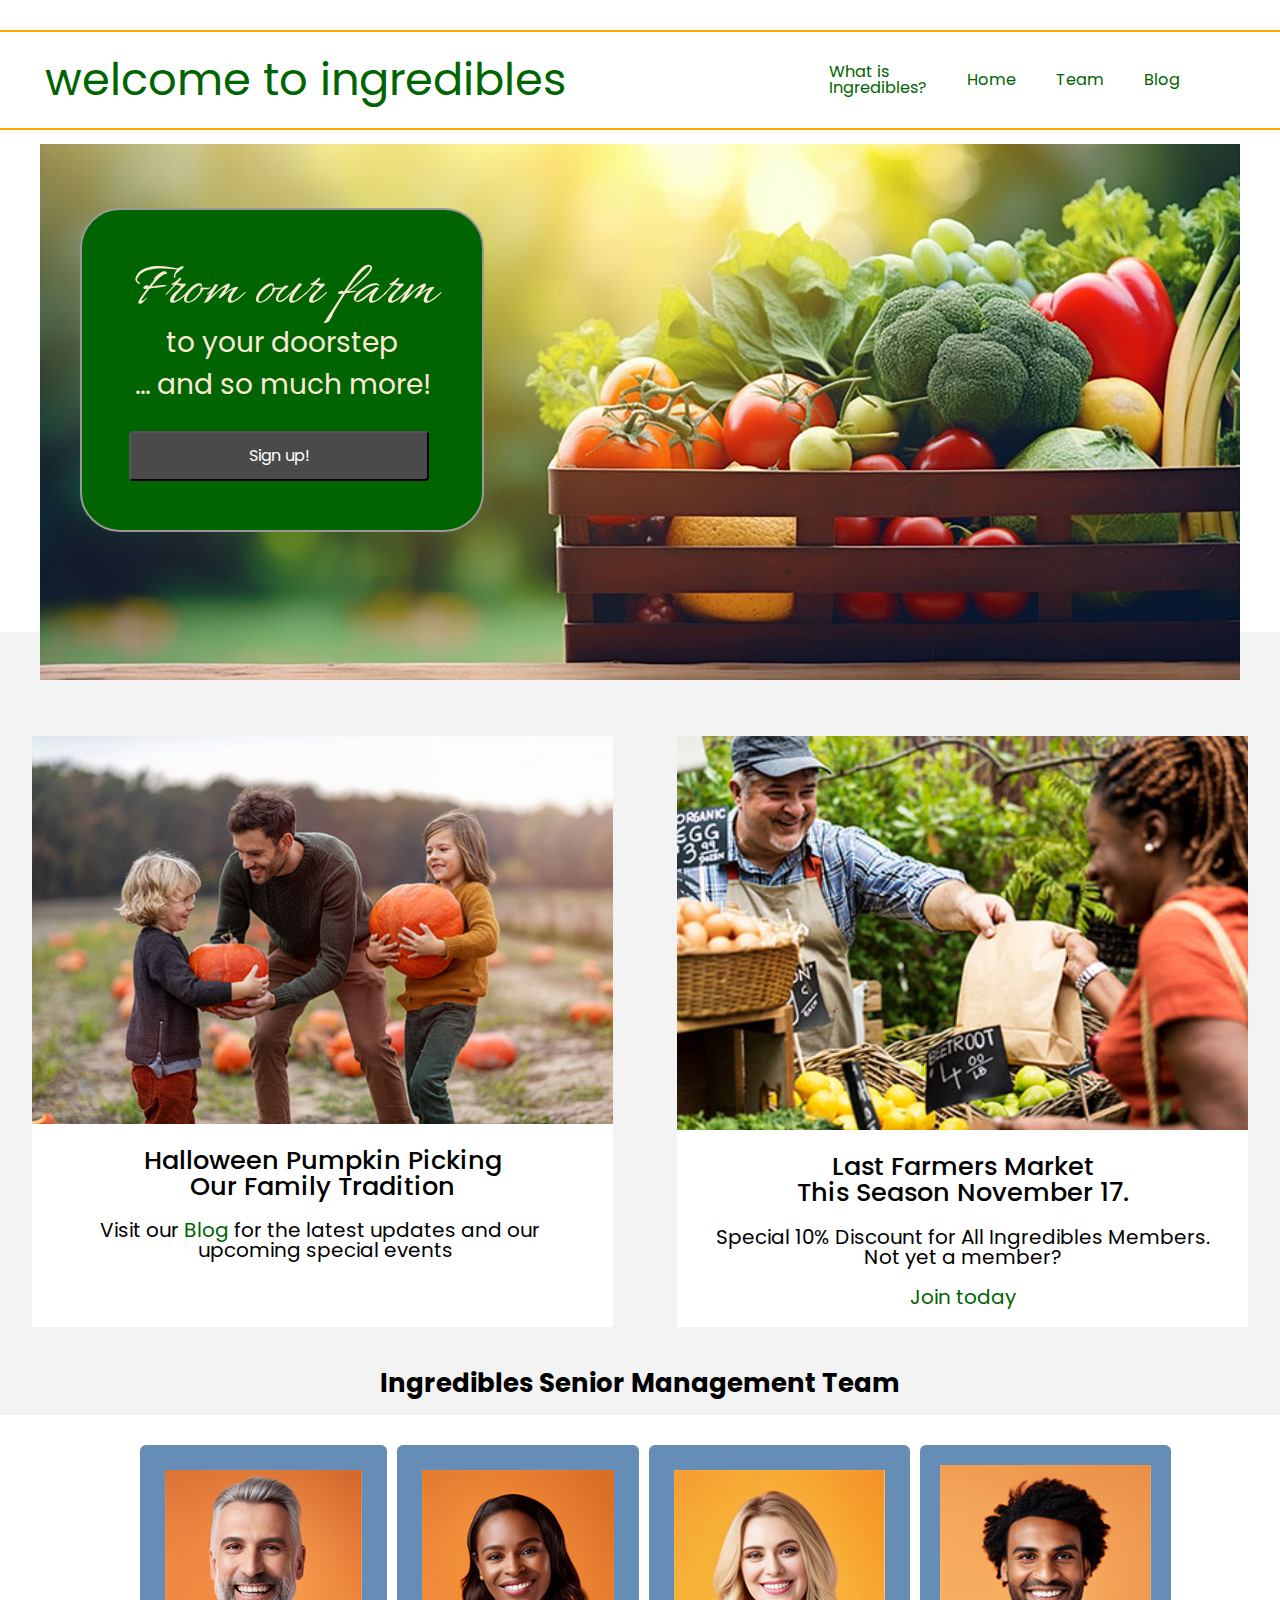
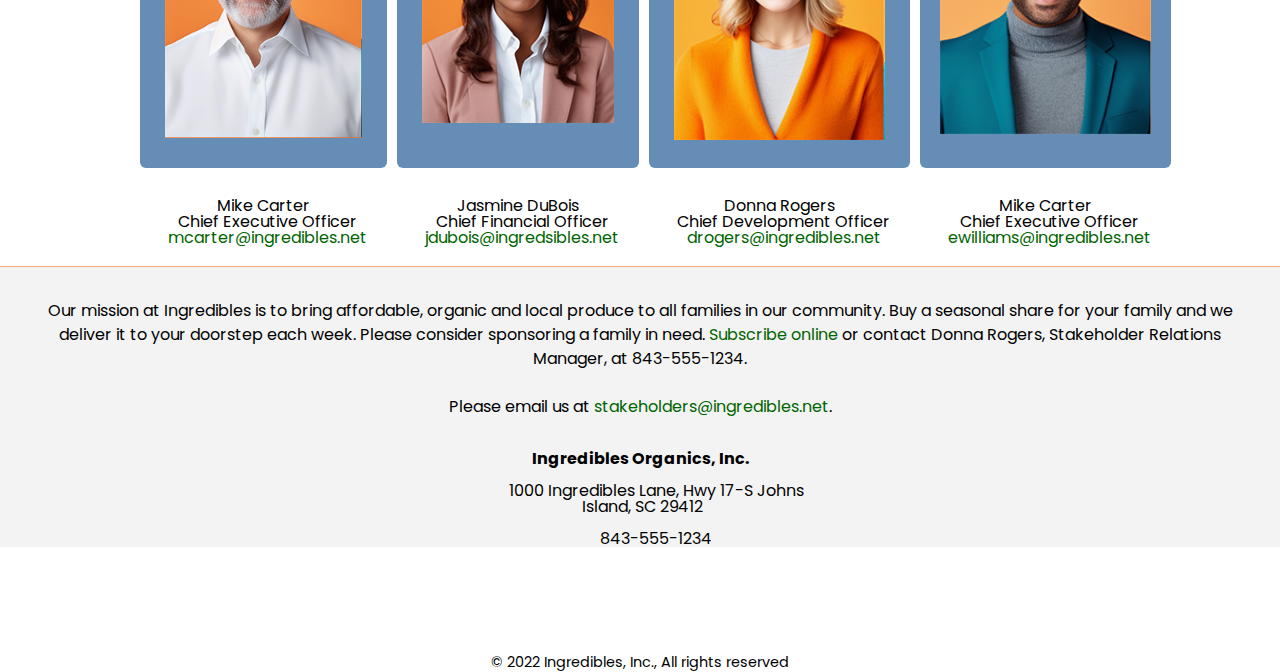
==== index.html @ f9635973 "Add files via upload" ====
<!DOCTYPE html>
<html lang="en">
<meta charset="UTF-8">
<title>Ingredibles Company Home Page by Robert Pfaff</title>
<meta name="viewport" content="width=device-width,initial-scale=1">
	<link rel="stylesheet" href="css/reset.css">
	<link rel="stylesheet" href="css/style.css">
	<style type="text/css"></style>

<body class="main-container">
	<header class="main-header">
		<span id="welcome">welcome to ingredibles</span>
		<nav class="main-nav">
			<ul>
				<li><a href="about.html"><h5>What is Ingredibles?</h5></a></li>
				<li><a href="index.html"><h5>Home</h5></a></li>	
				<li><a href="team.html"><h5>Team</h5></a></li>
				<li><a href="blog.html"><h5>Blog</h5></a></li>	
			</ul>
		</nav>
		
		<!-- Cell Phone Dropdown Menu -->
		<nav>
		  <select>
				<option class="menu" value="" selected="selected"> &nbsp;&nbsp;&nbsp;Menu</option> 
    <option value="index.html">Home</option> 
    <option value="team.html">Team</option> 
    <option value="blog.html">Blog</option> 
    <option value="about.html">About</option> 
    <option value="subscribe.html">Subscribe</option> 
  </select> 
	</nav>
		
		<!-- End Dropdown Menu -->

</header>
	
	<div class="main-image-container"> <img src="images/home_background_final.jpg" class="responsive" width="1200" height="536" alt="ingredible vegetables background image"/> </div>
	
<span class="cell_phone">From our farm to your table<br>
	...and so much more!</span>
	
<div id="cta-container">
		<div id="main-cta"> 
			<div class="cursive" id="fromfarm">From our farm</div>
			<div class="normal" id="doorstep">to your doorstep <br>
				... and so much more!</div>
		<a href="subscribe.html"><button id="cta-button">Sign up!</button></a>
    </a>

		</div>
	</div>
	
<div class="blog-section">

<div class="blog"  id="blog1">
	<div class="center">
		<div class="blog-images">
	      <img src="images/pumpkin_pickers_583.jpg" id="pumpkins" class="responsive" alt="family pumpkin picking tradition">
		</div>
        
		<div class="content">
			<h2>Halloween Pumpkin Picking <br> Our Family Tradition</h2>
			<h3>Visit our <a href="blog.html">Blog</a> for the latest updates and our&nbsp; &nbsp;upcoming special events</h3>
		</div>
    </div>
</div>
	 
<div class="blog" id="blog2">
	<div class="center">
		<div class="blog-images">
			<img src="images/farmers_market_400.jpg" width="400" height="272" id="market"	 class="responsive"  alt="farmers market discounts for members"/>
         </div>
    <div class="content"> 
		<h2> Last Farmers Market<br>
		This Season November 17.</h2>
        <h3>Special 10% Discount for All Ingredibles Members. Not yet a member?</h3>
        <h3><a href="subscribe.html">Join today</a></h3>
     </div>
   </div>
</div>

<!-- End Blog Section -->	
</div>
	

<!-- Start Team Section -->

<span id="team_greeting">Ingredibles Senior Management Team</span>
<div class="team_container">

<div class="grid-cell-1" id="ceo"><img class="responsive" src="images/ceo.png" width="200" height="250" alt="mike carter chief executive officer"/></div>
<div class="grid-cell-2" id="cfo"><img class="responsive" src="images/cfo.png" width="200" height="250" alt="jasmine dubois chief financial officer"/></div>
<div class="grid-cell-3" id="cdo"><img class="responsive" src="images/cdo.png" width="200" height="250" alt="donna rogers chief debelopment officer"/></div>
<div class="grid-cell-4" id="coo"><img class="responsive" src="images/coo.png" width="200" height="250" alt="ethan williams chief operations manager"/></div>
<div class="grid-cell-5" id="ceo_info">
  <pre id="ceo1">Mike Carter
  Chief Executive Officer
  <a href="mailto:mcarter@ingredibles.net">mcarter@ingredibles.net</a></pre>
</div>
<div class="grid-cell-6" id="cfo_info">
  <pre id="cfo2">Jasmine DuBois
  Chief Financial Officer
  <a href="mailto:jdubois@ingredsibles.net">jdubois@ingredsibles.net</a></pre>
</div>
<div class="grid-cell-7" id="cdo_info">
  <pre id="cdo3">Donna Rogers
  Chief Development Officer
  <a href="mailto:drogers@ingredibles.net">drogers@ingredibles.net</a></pre>	
</div>
<div class="grid-cell-6" id="coo_info">
<pre id="coo4">Mike Carter
  Chief Executive Officer
  <a href="mailto:ewilliamsr@ingredibles.net">ewilliams@ingredibles.net</a></pre>
</div>

</div><!--Container-->	
	
<div class="footer-wrapper">
<footer class="footer-content">
  <p>Our mission at Ingredibles is to bring affordable, organic and local produce to all families in our community. Buy a seasonal share for your family and we deliver it to your doorstep each week. Please consider sponsoring a family in need. <a href="subscribe.html"> Subscribe online</a> or contact Donna Rogers, Stakeholder Relations Manager, at 843-555-1234.<br><br> 

    Please email us at <a href="mailto:drogers@ingredibles.net">stakeholders@ingredibles.net</a>.
 </p>
	
	<pre><strong>Ingredibles Organics, Inc.</strong><br>
	1000 Ingredibles Lane, Hwy 17-S Johns<br> Island, SC 29412<br>
	843-555-1234</pre>
</footer>
</div>

<div id="footer-address"> 
<p><h4>Ingredibles Organics, Inc.</h4><br>
1000 Ingredibles Lane, Hwy 17-S<br>
Johns Island, SC 29412<br>
		843-555-1234</p>
</div>

<div class="copyright">
    © 2022 Ingredibles, Inc., All rights reserved
</div>
	
<!--Closing Body Tag: End of Main Container-->
</body>
</html>
---- css/style.css ----
@charset "utf-8";

@import url('https://fonts.googleapis.com/css2?family=Allura&family=Poppins:wght@100;200;300;400;500;600;700;800&display=swap');

/*  Universal Settings */

html {
	font-family: "Poppins", sans-serif;
	font-size: 16px;
	
	display: flex;
	justify-content: center;
	align-content: center;
}

/*  CSS Styles */

.responsive {
	width: 100%;
	height: auto;
}

.center {
  text-align: center;
}

.cursive {
	font-family: "Allura", serif;
	font-weight: 400;
	font-style: italic;
	font-size: 62px;
	color: antiquewhite;
}

.normal {
	font-family: "Poppins", sans-serif;
	font-size: 28px;
	line-height: 1.5em;
	color: antiquewhite;
}

/*  Containers */

.main-container {
	position: relative;
	top: 0em;
	flex-flow: column wrap;
	
	max-width: 80em;
	width: 100%;
	max-height: 100%;
	padding: 0;
	margin: 0;
	

	display: flex;
	align-items: center;
	justify-content: space-between;
}

/* Header Section */

.main-header {
	position: relative;
	top: 2em;
	max-width:  80em;
	width: 100%;
	height: 6em;
	outline: 2px solid orange;
	display: flex;
	justify-content: space-between;
}

#welcome {
	font-size: 2.8em;
	color: darkgreen;
	max-width: 40em;
	width: 100%;
	z-index: 100;
	padding-left: 1em;
	display: flex;
	align-items: center;
}

/* Navigation */

.main-nav {
	position: relative;
	display: flex;
	top: 1.5em;
	justify-content: flex-end;
	align-items: center;
	max-width: 40em;
	width: 50%;
	max-height: 3em;
	height: 100%;
}

.main-nav ul {
	position: relative;
	display: flex;
  	align-items: center;
	justify-content: center;
  	padding-right: 5em;

}

.main-nav ul li {
	display: inline;
	padding: 0px 1.25em;
	text-decoration: none;
}

.main-nav ul li a {
  	font-family: "Poppins", sans-serif;
  	font-size: 1.125em;
  	color: darkgreen;
}

.main-nav ul li a:hover {
  	color: limegreen;
}

/* Background Image */

.main-image-container .responsive {
	position: relative;
	top: 3em;
	display: flex;
	justify-content: center;
	align-items: center;
	z-index: 1;
}

.main-image-container .responsive img {
	background-image: url("../images/home_background_final.jpg");
	background-repeat: no-repeat;
	background-size: cover;
	overflow: hidden;
	z-index: 1;
	height:  38em;
	width: 80em;

}

/* Green Call to Action */

.main-cta {
	position: absolute;
	text-align: center;
	z-index: 1;
}

#cta-container {
	position: absolute;
	flex-grow: 1;
	flex-shrink: 1;
	top: 13rem;
	left: 5em;
	height: 20rem;
	width: 25rem;
	max-height: 100%;
	max-width: 100%;
	border: solid .15em #999999;
	border-radius: 2.5em;
	background-color: darkgreen;
	z-index: 1;

	display: flex;
	align-items: center;
	justify-content: center;
	
}

.cell_phone {
	display: none;
	font-weight: bold;
}

#cta-button {
	margin-top: 25px;
	font-family: "Poppins", sans-serif;
	font-size: 16px;
	width: 18.75em;
	height: 3.125em;
	border-radius: 0.25em;
	background-color: #4a4a4a;
	color: white;
	z-index: 100;
}

nav select {
	display: none;
}


#fromfarm {
	display: block;
	text-align: center;
}

#doorstep {
	display: block;
	text-align: center;
}

/* Blog Section */

.blog-section {
	position: relative;
	top:  0em;
	display: flex;
	justify-content: space-evenly;
	padding-top: 1em; 
	background-color: #f3f3f3;
	margin-bottom: -2em;
}

.blog {
	flex-flow: row nowrap;
	margin: 5.5em 2em;
	background-color: white;

}

#pumpkins .responsive {
	display: block;
}

#market .responsive {
	display: inline-block;
}

.blog .content {
  display: inline-block;
}

.blog a {
	color: darkgreen;
}

.blog a:hover {
	color: limegreen;
}

.blog .content {
  display: inline-block;
}

.blog a {
	color: darkgreen;
}

.blog a:hover {
	color: limegreen;
}

/* Team Section */
	
#team_greeting {
	margin: .5em;
	position: relative;
	top: -1em;
	text-align: center;
	font-size: 26px;
	font-weight: bold;
	color: black;
	padding-bottom: 10px;
}

.team_container {
	display: grid;
	flex-grow: 1;
	flex-shrink: 1;
	max-width: 1000px;
	min-width: 800px;
	width: 100%;
	grid-template-columns: repeat(4,1fr);
	grid-gap: 10px;
	grid-template-rows: row1 47% row2 47%;
	text-align: center;
	color: #FFF;
}

.team_container .responsive img {
	
}

.grid-cell-1 {
	background-color: #658db5;
	padding: 25px;
	border-radius: 6px;
}

.grid-cell-2 {
	background-color: #658db5;
	padding: 25px;
	border-radius: 6px;
}

.grid-cell-3 {
	background-color: #658db5;
	padding: 25px;
	border-radius: 6px;
}

.grid-cell-4 {
	background-color: #658db5;
	padding: 20px;
	border-radius: 6px;
}

.grid-cell-5 {
	background-color: transparent;
	padding: 20px;
	border-radius: 6px;
	color: black;
	M
}

.grid-cell-6 {
	background-color: transparent;
	padding: 20px;
	border-radius: 6px;
	color: black;
}

.grid-cell-7 {
	background-color: transparent;
	padding: 20px;
	border-radius: 6px;
	color: black;
}

.grid-cell-8 {
	background-color: transparent;
	padding: 20px;
	border-radius: 6px;
	color: black;
}

#ceo_info a {
	color: darkgreen;
}

#cfo_info a {
	color: darkgreen;
}

#cdo_info a {
	color: darkgreen;
}

#coo_info a {
	color: darkgreen;
}

#ceo_info a:hover {
	color: limegreen;
}

#cfo_info a:hover {
	color: limegreen;
}

#cdo_info a:hover {
	color: limegreen;
}

#coo_info a:hover {
	color: limegreen;
}

/* Footer Section */

.footer-wrapper {
	display: flex;
	flex: 1;
	justify-content: center;
	align-items: center;
	background-color: #f3f3f3;
}

.footer-content > p {
	display: block;
	font-family: "Poppins", sans-serif;
	border-top: thin solid #FBA76E;
	font-size: 1em;
	line-height: 1.5em;
	text-align: center;
	padding: 2em;
	background-color: #f3f3f3;
}

.footer-content > pre {
	text-align: center;
}

.footer-content > pre strong {
	font-weight: bold;
}

.footer-content a {
	color: darkgreen;
}

.footer-content a:hover {
	color: limegreen;
}

#footer-address {
	font-family: "Poppins", sans-serif;
	display: none;
}

/* Copyright */

.copyright {
	position: relative;
	top: 7.5em;
	font-size: .9em;
}


/* Headers */

.blog h1 {
	font-family: "Poppins", sans-serif;
	font-size: 2em;
  	margin-top: 0.67em;
  	margin-bottom: 0.67em;
  	margin-left: 0;
  	margin-right: 0;
  	font-weight: bold;
}

.blog h2 {
	font-family: "Poppins", sans-serif;
	font-size: 1.6em;
	margin-top: 0.83em;
	margin-bottom: 0.83em;
	margin-left: 0;
	margin-right: 0;
	font-weight: 500;
}

.blog h3 {
	font-family: "Poppins", sans-serif;
	font-size: 1.25em;
	margin-top: 1em;
	margin-bottom: 1em;
	margin-left: 1em;
  	margin-right: 1em;
  	font-weight: normal;
}

h1 {
  font-size: 2em;
  margin-top: 0.67em;
  margin-bottom: 0.67em;
  margin-left: 0;
  margin-right: 0;
  font-weight: bold;
}

h2 {
  font-size: 1.6em;
  margin-top: 0.83em;
  margin-bottom: 0.83em;
  margin-left: 0;
  margin-right: 0;
  font-weight: normal;
}

h3 {
  font-size: 1.25em;
  margin-top: 1em;
  margin-bottom: 1em;
  margin-left: 0;
  margin-right: 0;
  font-weight: normal;
}

h4 {
  font-size: 1.1em;
  margin-top: 1.33em;
  margin-bottom: 1.33em;
  margin-left: 0;
  margin-right: 0;
  font-weight: normal;
}

h5 {
  font-size: .9em;
  margin-top: 1.67em;
  margin-bottom: 1.67em;
  margin-left: 0;
  margin-right: 0;
  font-weight: normal;
}

@media screen and (max-width: 380px) {
	#welcome {
		font-size: 32px;
	}
}

@media screen and (max-width: 551px) {
	#cta-container {
		display: none;
	}
	#team_greeting {
		display: none;
	}
	.team_container {
		display: none;
		
	}
	.cell_phone {
		position: relative;
		display: block;
		top: 4.3rem;
		text-align: center;
		color: black;
		z-index: 100;
		padding: .25rem;
		font-size: 1.35em;
	}
	#welcome {
		font-size: 2em;
		padding-left: .5em;
	}
	nav select { 
		display: inline-block;
		position: relative;
		font-family: "Poppins", sans-serif;
		border-radius: 10em;
		width: 6em;
		height: 6em;	
		margin: 1em;
		border: 4px double green;
	}
	.main-nav {
		display: none;
	}
	.blog-section {
		flex-flow: row wrap;
	}
	.blog .content {
		margin: 1em;
	}
	
	#blog1 {
		margin-bottom: 2.5em;
	}
	#blog2 {
		margin-top: 0em;
		margin-bottom: .5em;
	}
	
	.blog h2 {
		font-size: 1.2rem;
	}
	.blog h3 {
		font-size: 1.2rem;
	}
}

@media (max-width: 1024px){
	#cta-container {
		left: 1em;
	}
	#welcome {
		font-size: 2.6em;
		padding-left: .4em;
	}
	.cell_nav {
		display: none;
	}
	#cta-button {
		width: 16.5em;
		height: 3em;
	}
	#fromfarm {
		font-size: 60px;
	}
	#doorstep {
		font-size: 26px;
	}
	#cta-container {
		height: 18rem;
		width: 23rem;
		left: 1.5rem;
	}
	#cta-button {
		width: 17em;
		height: 2.9em;
	}
}
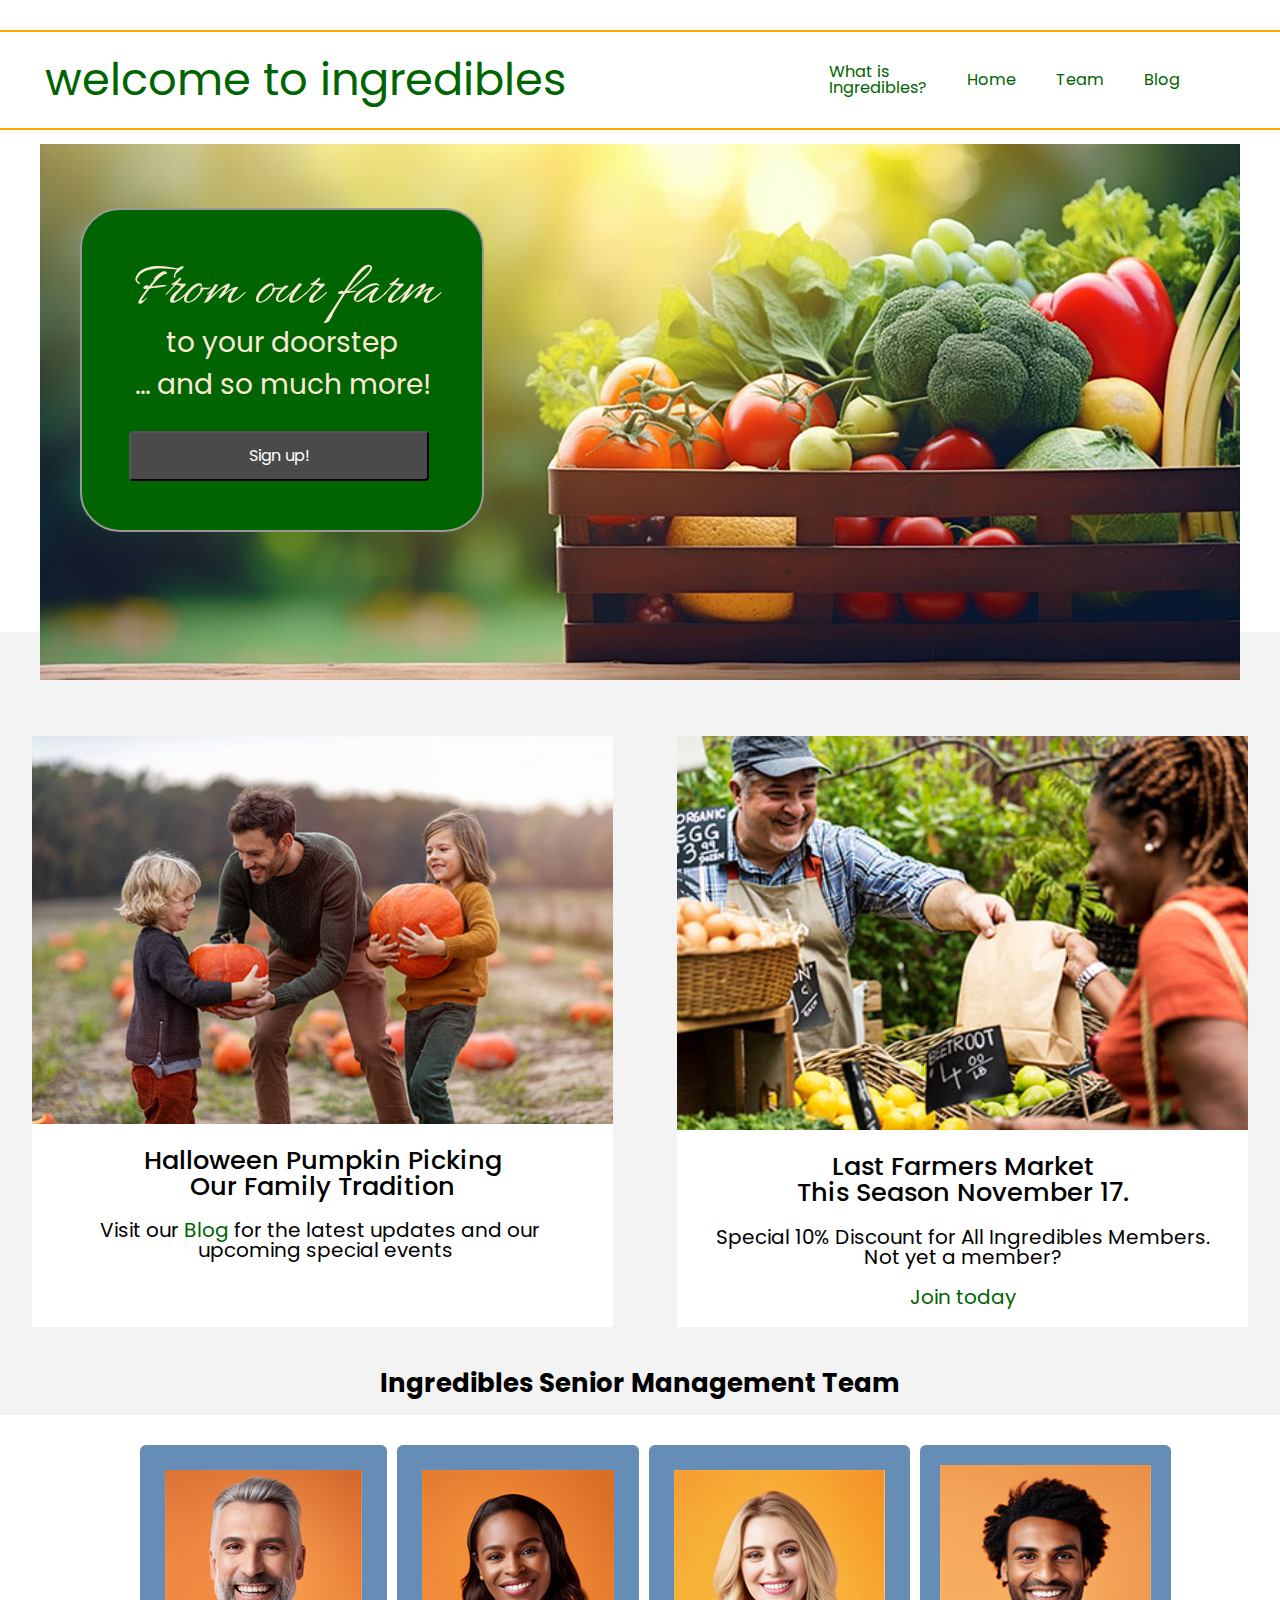
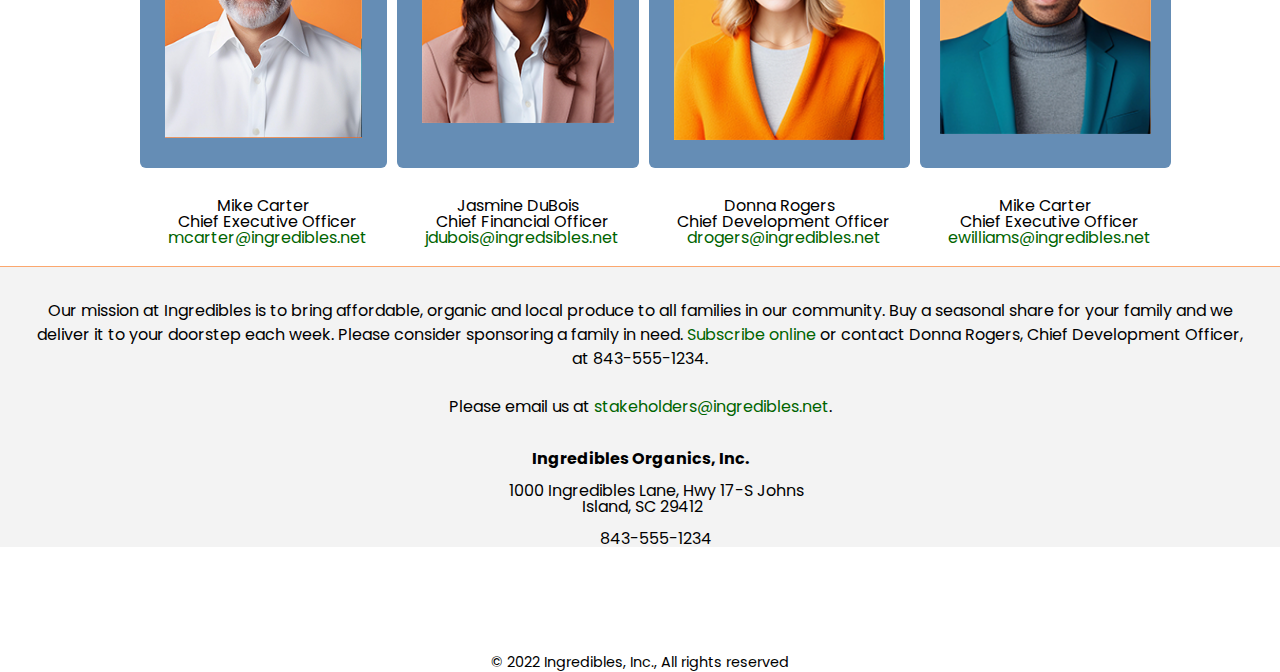
==== commit a537cdbd: "Update index.html" ====
--- a/index.html
+++ b/index.html
@@ -118,7 +118,7 @@
 	
 <div class="footer-wrapper">
 <footer class="footer-content">
-  <p>Our mission at Ingredibles is to bring affordable, organic and local produce to all families in our community. Buy a seasonal share for your family and we deliver it to your doorstep each week. Please consider sponsoring a family in need. <a href="subscribe.html"> Subscribe online</a> or contact Donna Rogers, Stakeholder Relations Manager, at 843-555-1234.<br><br> 
+  <p>Our mission at Ingredibles is to bring affordable, organic and local produce to all families in our community. Buy a seasonal share for your family and we deliver it to your doorstep each week. Please consider sponsoring a family in need. <a href="subscribe.html"> Subscribe online</a> or contact Donna Rogers, Chief Development Officer, at 843-555-1234.<br><br> 
 
     Please email us at <a href="mailto:drogers@ingredibles.net">stakeholders@ingredibles.net</a>.
  </p>
